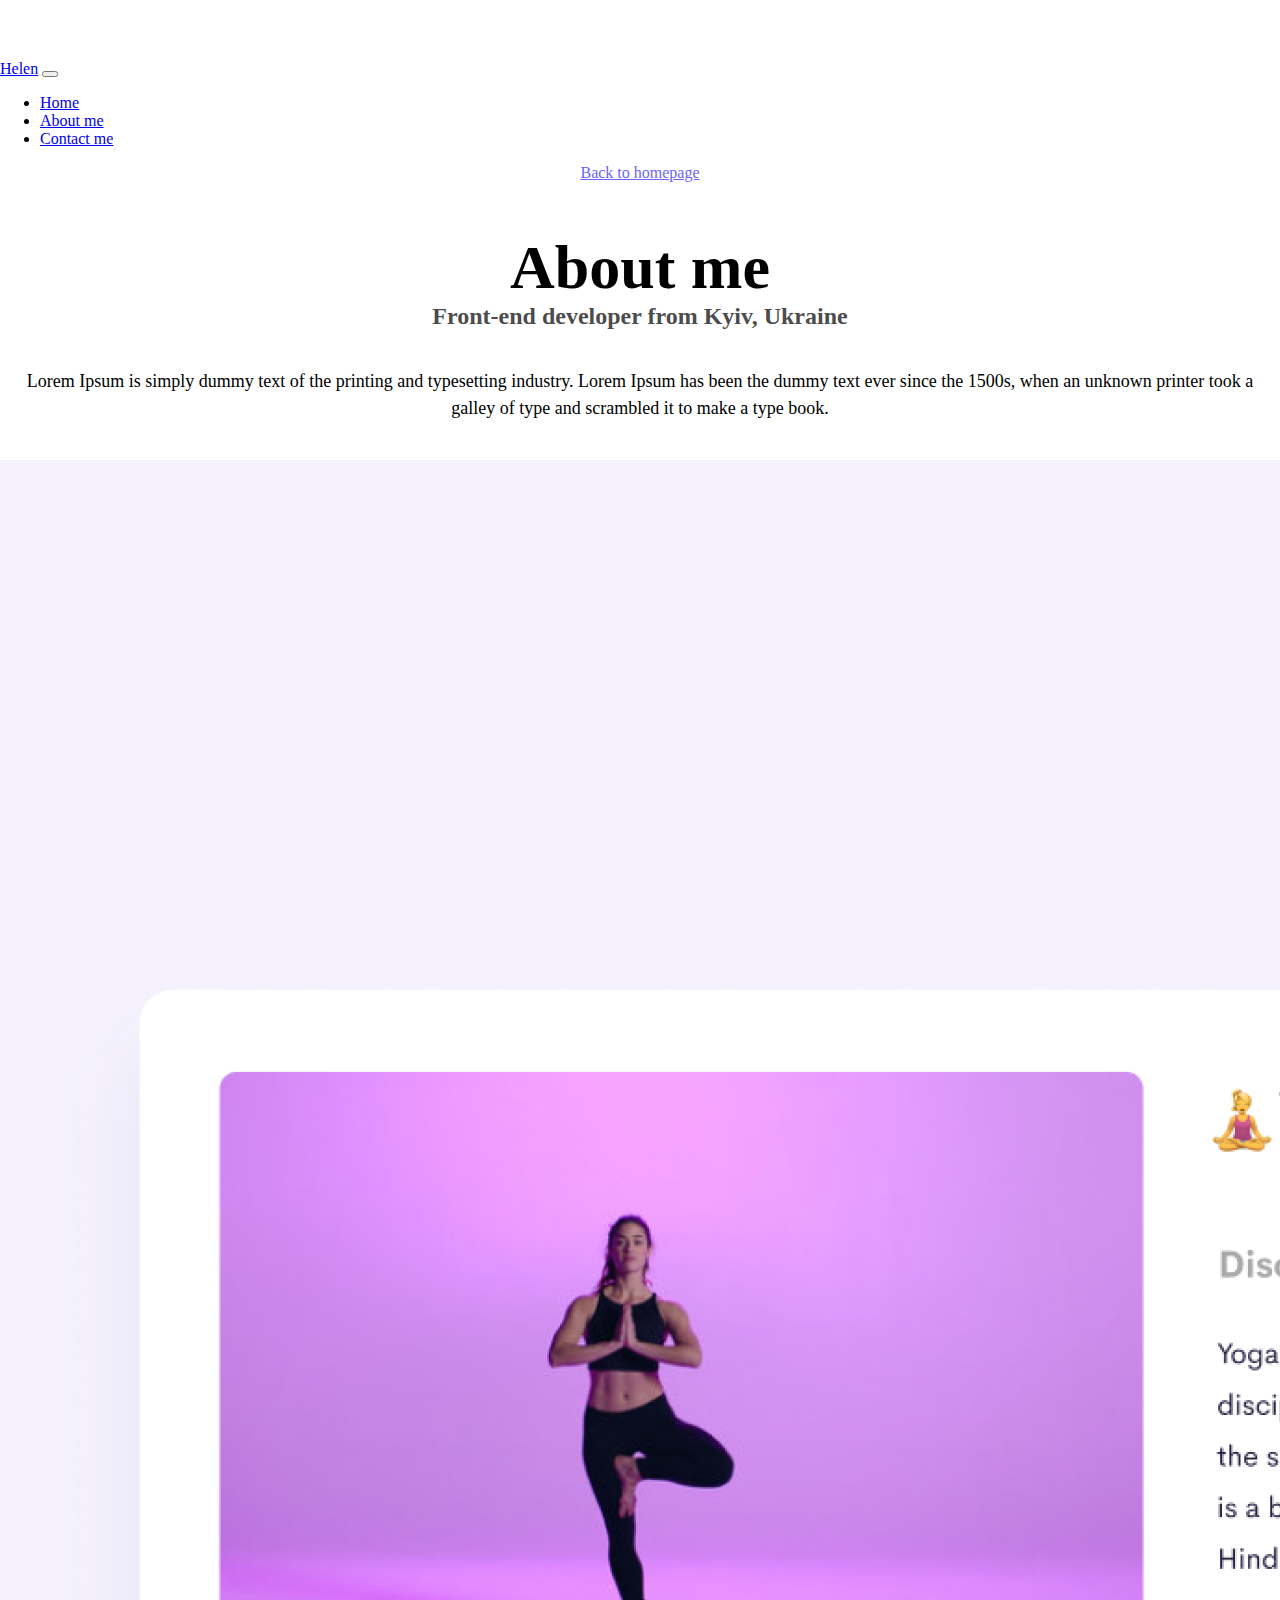
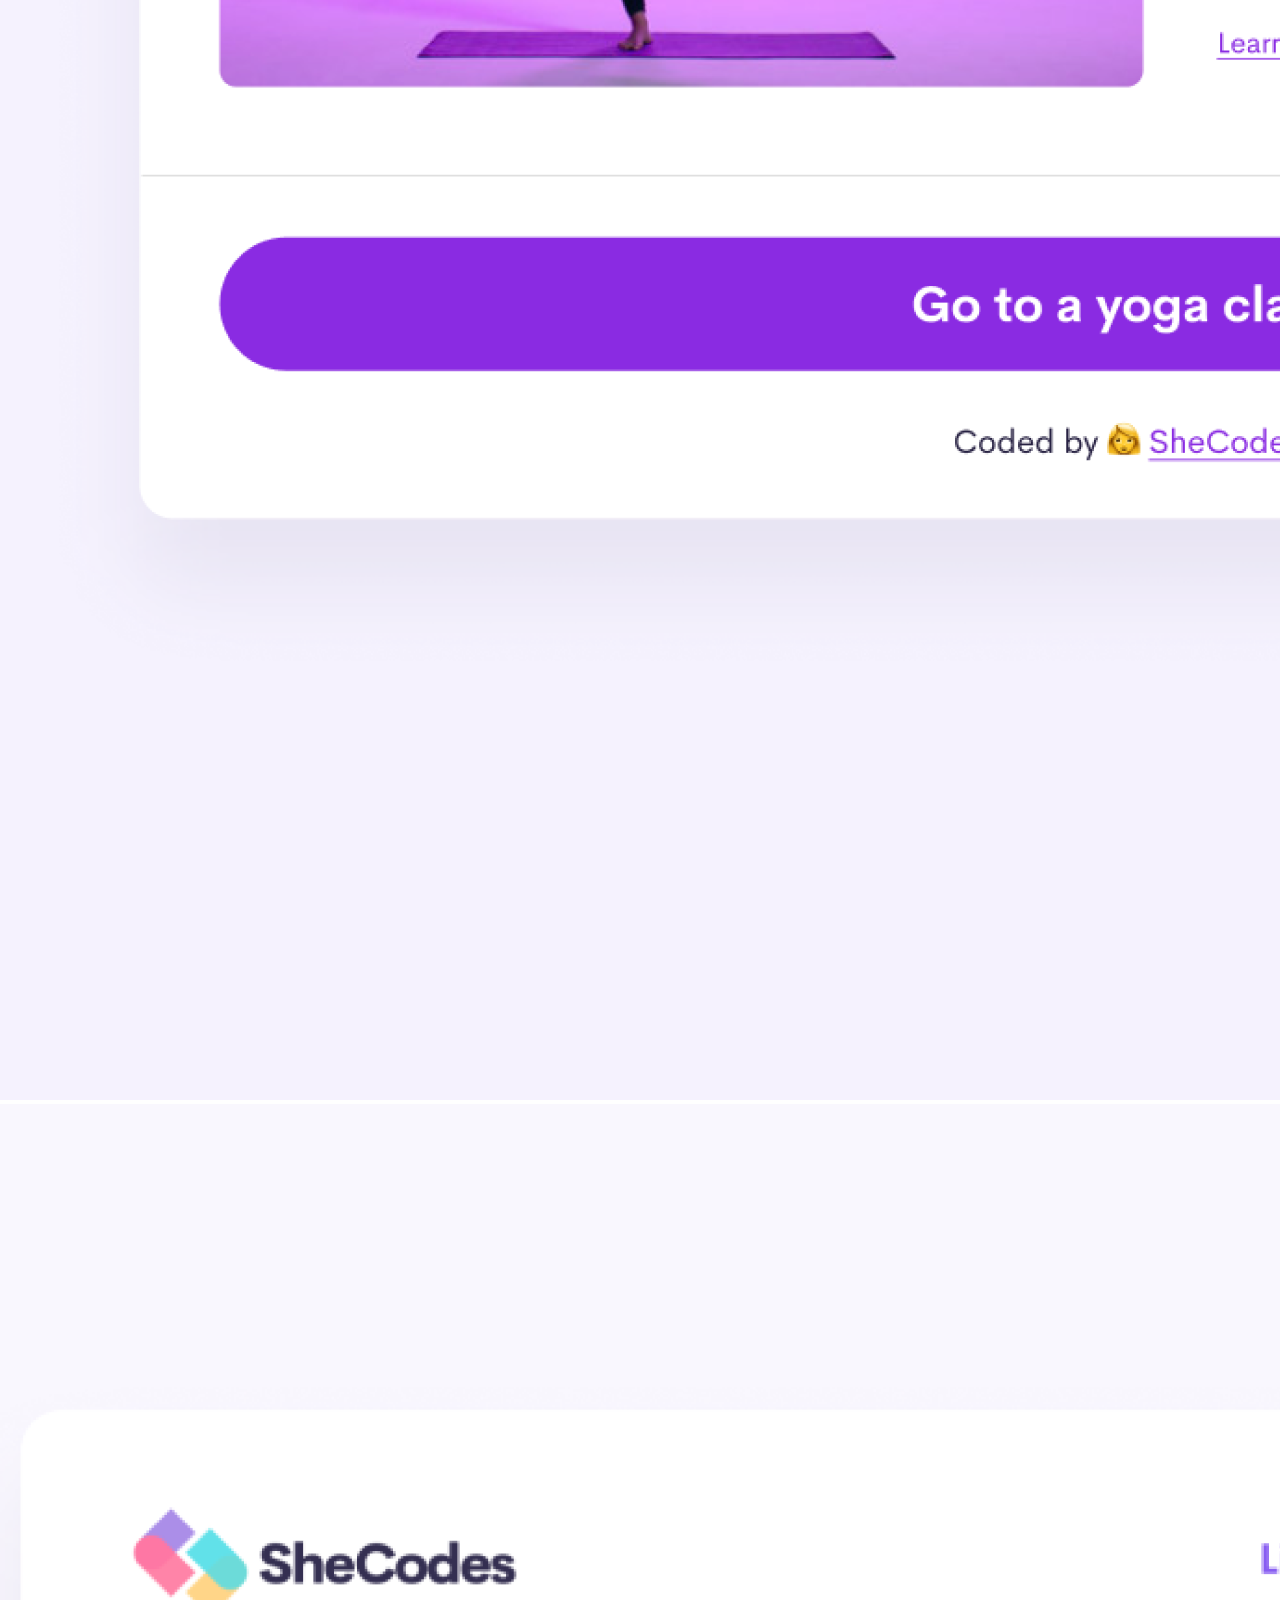
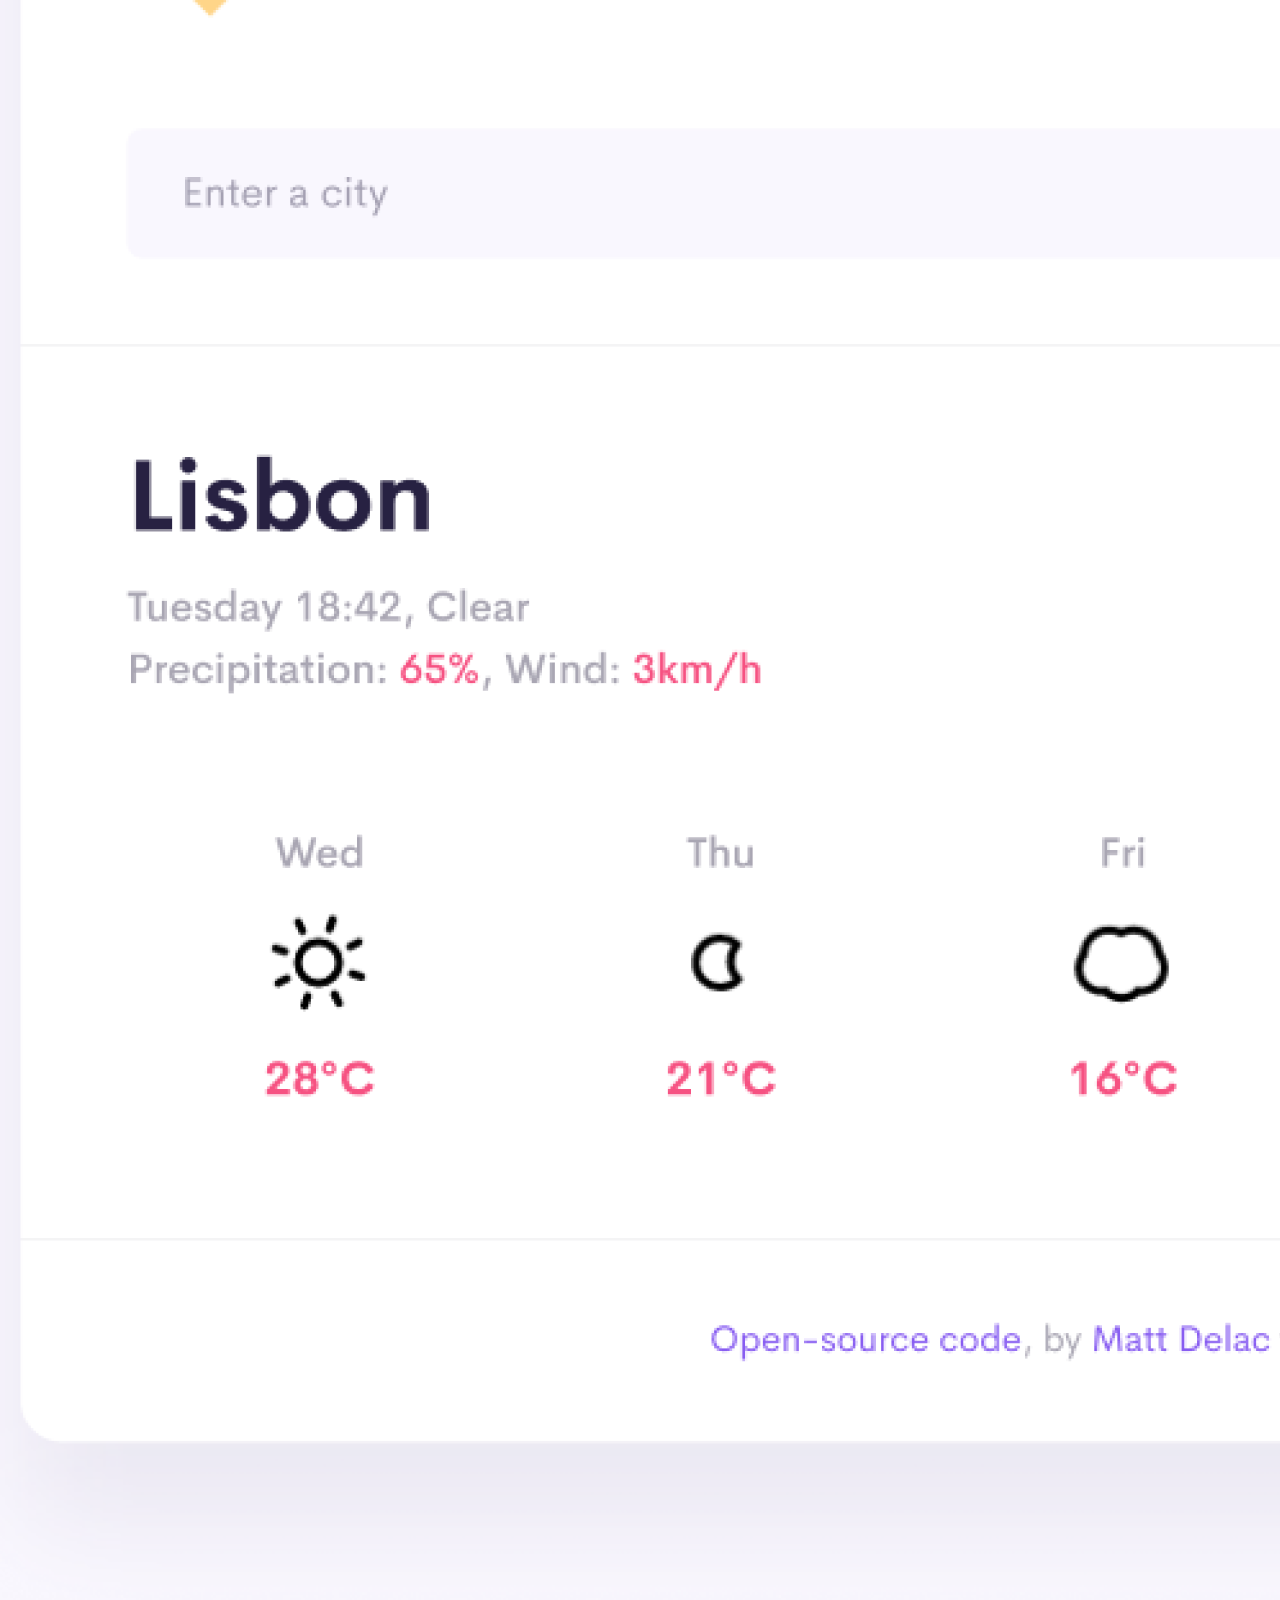
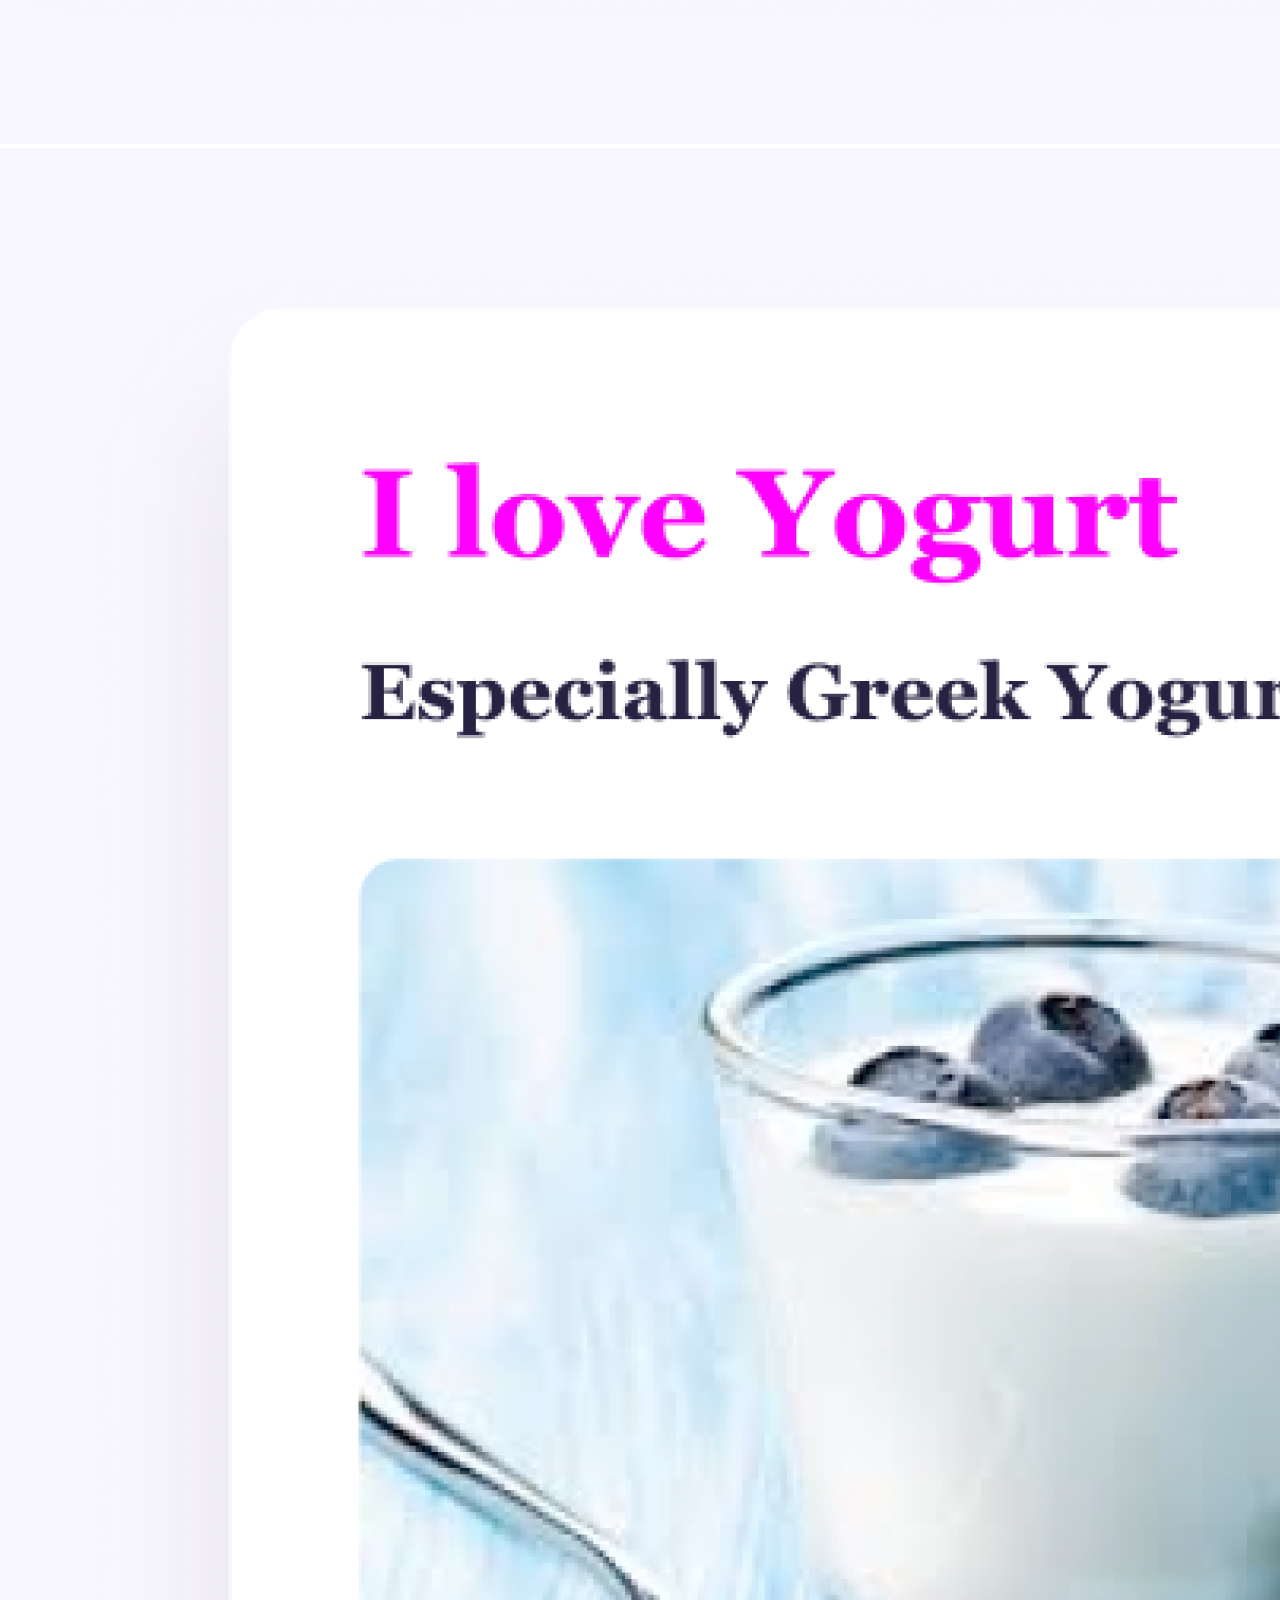
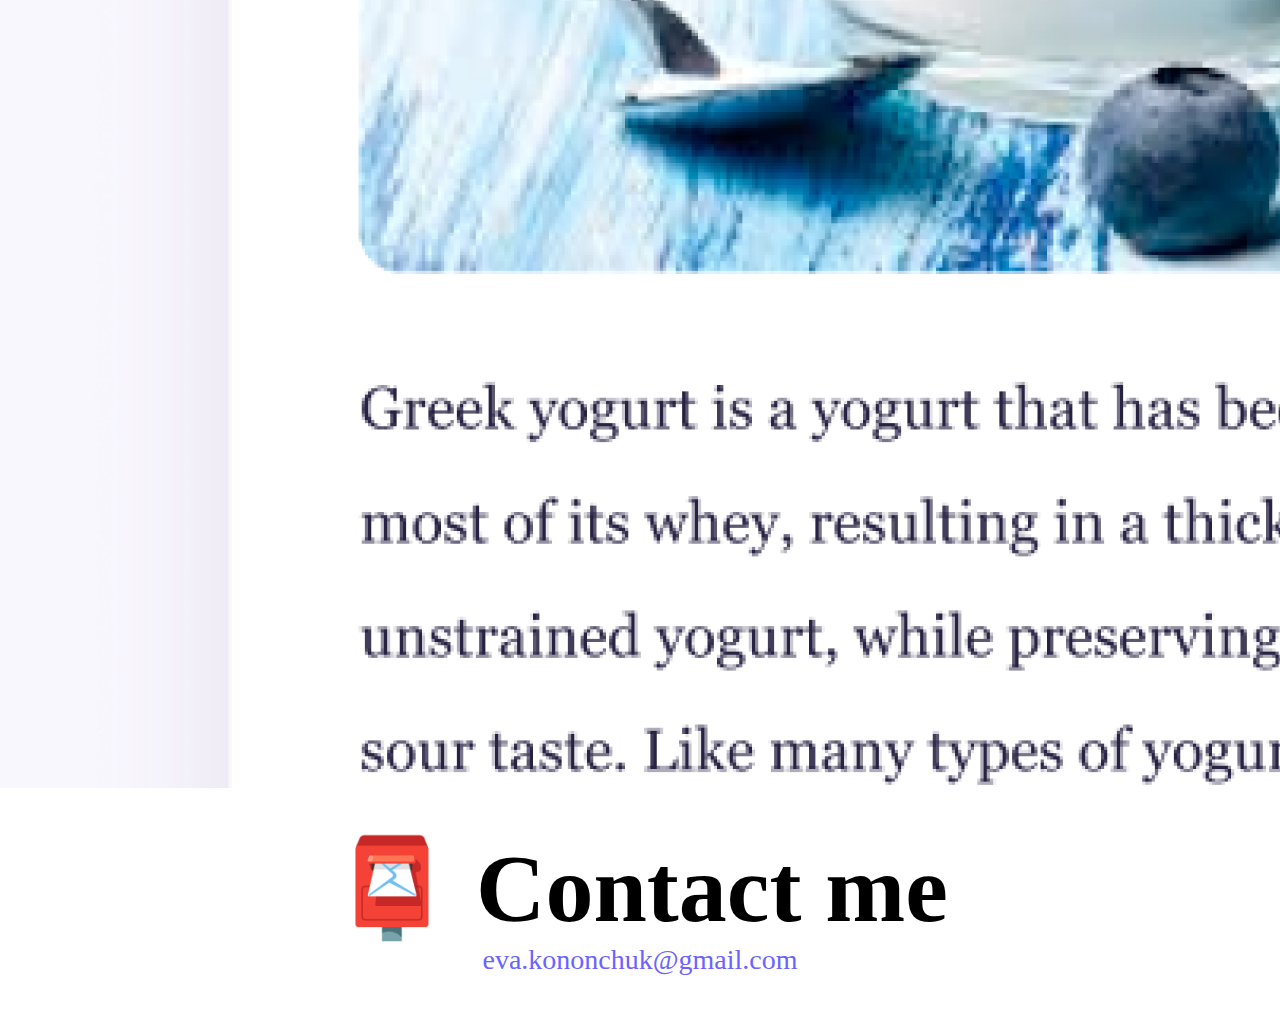
==== about.html @ f8b9bbed "add basement from week two" ====
<!DOCTYPE html>
<html lang="en">
  <head>
    <meta charset="UTF-8" />
    <meta http-equiv="X-UA-Compatible" content="IE=edge" />
    <meta name="viewport" content="width=device-width, initial-scale=1.0" />
    <link rel="stylesheet" href="styles/style.css" />
    <title>About Helen</title>
    <link
      href="https://cdn.jsdelivr.net/npm/bootstrap@5.3.0/dist/css/bootstrap.min.css"
      rel="stylesheet"
      integrity="sha384-9ndCyUaIbzAi2FUVXJi0CjmCapSmO7SnpJef0486qhLnuZ2cdeRhO02iuK6FUUVM"
      crossorigin="anonymous"
    />
    <script
      src="https://cdn.jsdelivr.net/npm/bootstrap@5.3.0/dist/js/bootstrap.bundle.min.js"
      integrity="sha384-geWF76RCwLtnZ8qwWowPQNguL3RmwHVBC9FhGdlKrxdiJJigb/j/68SIy3Te4Bkz"
      crossorigin="anonymous"
    ></script>
  </head>
  <body>
    <nav class="navbar navbar-expand-lg bg-body-tertiary">
      <div class="container-fluid">
        <a class="navbar-brand" href="index.html">Helen</a>
        <button
          class="navbar-toggler"
          type="button"
          data-bs-toggle="collapse"
          data-bs-target="#navbarNav"
          aria-controls="navbarNav"
          aria-expanded="false"
          aria-label="Toggle navigation"
        >
          <span class="navbar-toggler-icon"></span>
        </button>
        <div class="collapse navbar-collapse" id="navbarNav">
          <ul class="navbar-nav">
            <li class="nav-item">
              <a class="nav-link" href="index.html">Home</a>
            </li>
            <li class="nav-item">
              <a class="nav-link active" aria-current="page" href="about.html"
                >About me</a
              >
            </li>
            <li class="nav-item">
              <a class="nav-link" href="about.html#contact">Contact me</a>
            </li>
          </ul>
        </div>
      </div>
    </nav>

    <a href="index.html" class="homepage-link">Back to homepage</a>
    <div class="wrap-header">
      <h1>About me</h1>
      <h3>Front-end developer from Kyiv, Ukraine</h3>
      <p>
        Lorem Ipsum is simply dummy text of the printing and typesetting
        industry. Lorem Ipsum has been the dummy text ever since the 1500s, when
        an unknown printer took a galley of type and scrambled it to make a type
        book.
      </p>
    </div>

    <div class="container">
      <div class="row">
        <div class="col-sm-4">
          <img
            class="img-fluid p-2 shadow-lg rounded-2"
            src="images/yoga.png"
          />
        </div>
        <div class="col-sm-4">
          <img
            class="img-fluid p-2 shadow-lg rounded-2"
            src="images/weather.png"
          />
        </div>
        <div class="col-sm-4">
          <img
            class="img-fluid p-2 shadow-lg rounded-2"
            src="images/yogurt.png"
          />
        </div>
      </div>
    </div>

    <div id="contact">
      <h1>📮 Contact me</h1>
      <a href="mailto:eva.kononchuk@gmail.com" class="email-link"
        >eva.kononchuk@gmail.com</a
      >
    </div>
  </body>
</html>
---- styles/style.css ----
:root {
  --primary-color: #6c63ff;
  --secondary-color: #f5f2fe;
  --box-shadow: 0 5px 10px rgba(0, 0, 0, 0.3);
}

body {
  margin: 60px auto;
}

h1,
h2,
h3 {
  margin: 0;
}

h1 {
  font-size: 96px;
}

h2 {
  font-size: 48px;
}

h3 {
  font-size: 24px;
  opacity: 0.7;
}

p {
  padding: 20px 0;
  border-radius: 4px;
  font-size: 18px;
  line-height: 1.5;
}

.wrap-header {
  text-align: center;
  margin-top: 50px;
}

.wrap-header p {
  padding: 20px;
}

.wrap-header h1 {
  font-size: 62px;
}

.wrap-body {
  margin: 50px 0;
}

.wrap-body a {
  padding: 10px 20px;
  color: var(--secondary-color);
  background-color: var(--primary-color);
  border: 1px solid var(--primary-color);
  border-radius: 5px;
}

.wrap-body a:hover {
  color: var(--primary-color);
  border: 1px solid var(--primary-color);
}

.navigation-links {
  display: flex;
  margin: 40px 0;
  justify-content: center;
}

.navigation-links a {
  margin: 20px;
  border-radius: 4px;
  padding: 20px 15px;
  text-decoration: none;
  text-transform: capitalize;
}

.contact-link {
  background: var(--primary-color);
  box-shadow: var(--box-shadow);
  color: white;
}

.about-link {
  color: var(--primary-color);
  border: 1px solid var(--primary-color);
}

.homepage-link {
  color: var(--primary-color);
  text-align: center;
  display: block;
}

.about-paragraphs {
  display: flex;
  margin: 30px 0;
}

.about-paragraphs p {
  margin: 10px;
  text-align: center;
  padding: 20px;
  background: var(--secondary-color);
}

.email-link {
  display: flex;
  justify-content: center;
  color: var(--primary-color);
  font-size: 28px;
  text-decoration: none;
}

.email-link:hover {
  text-decoration: underline;
}

#contact {
  text-align: center;
}

.container {
  margin-bottom: 40px;
}
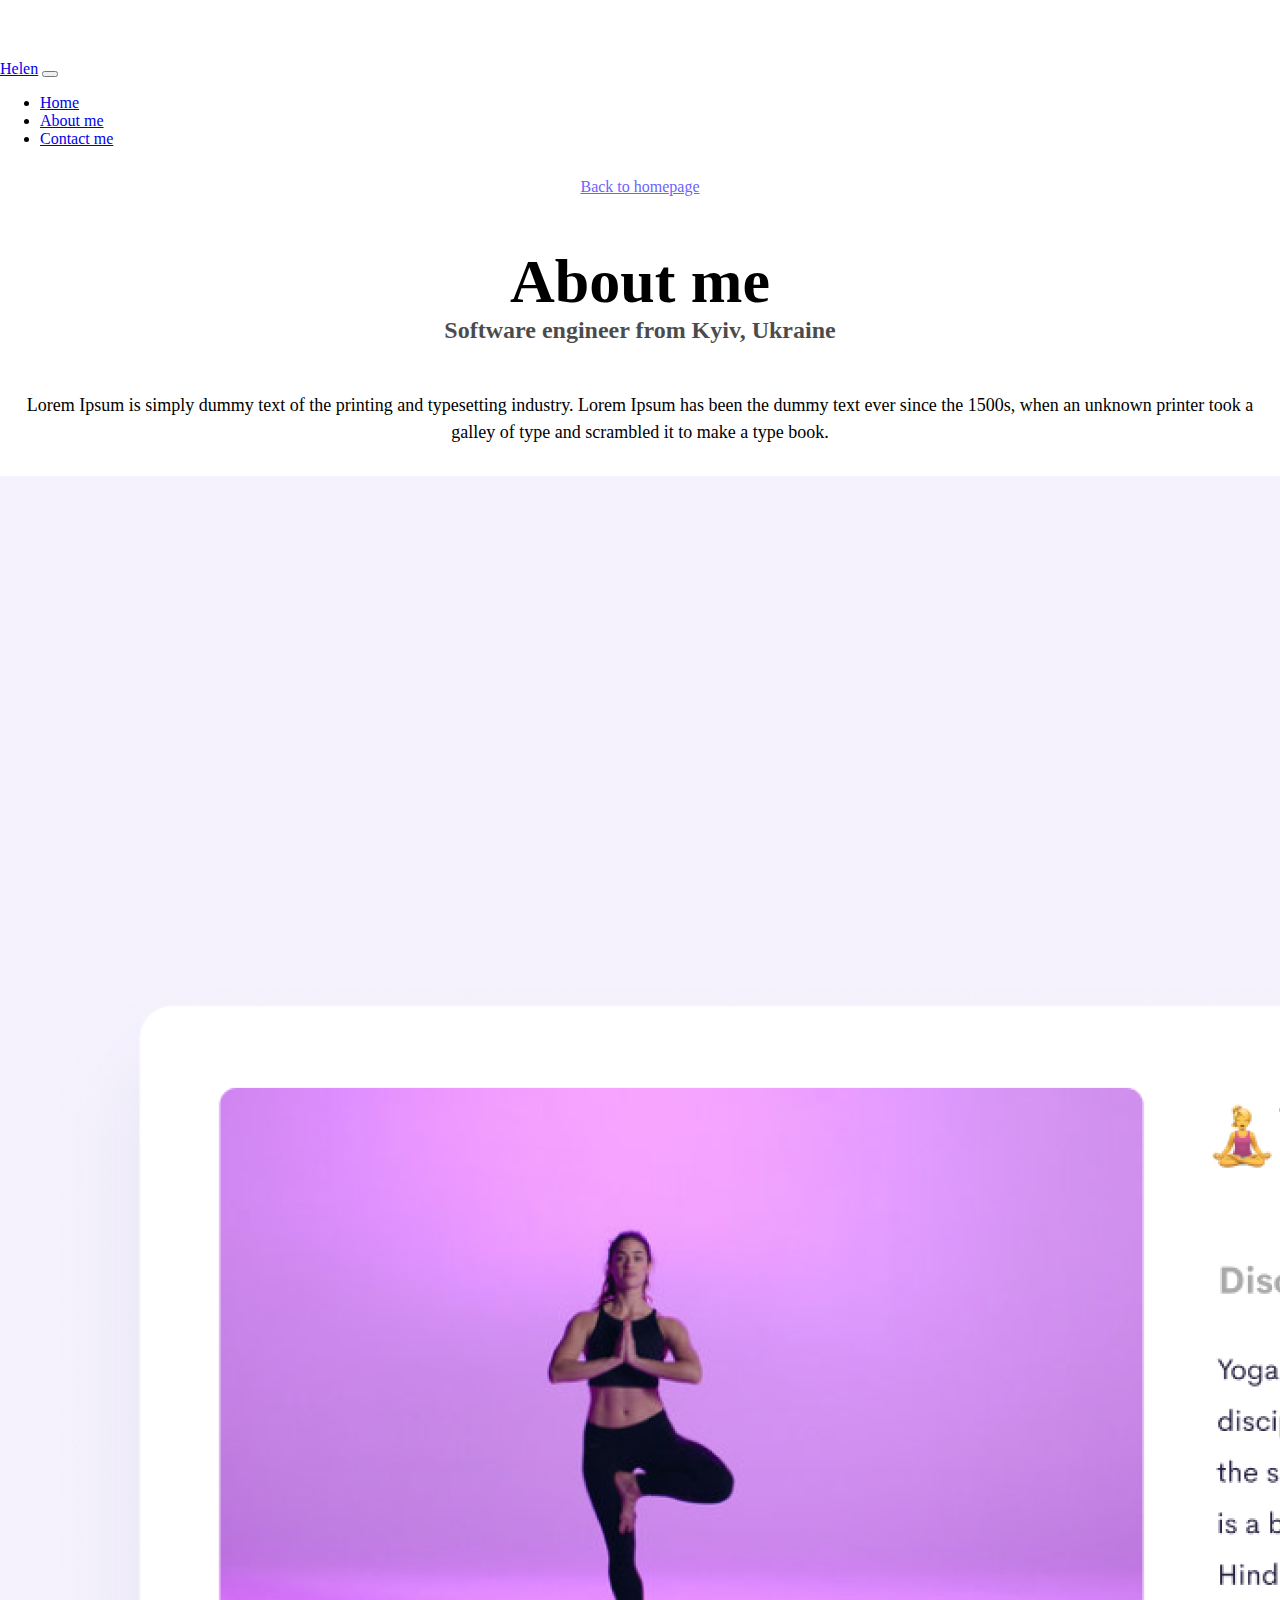
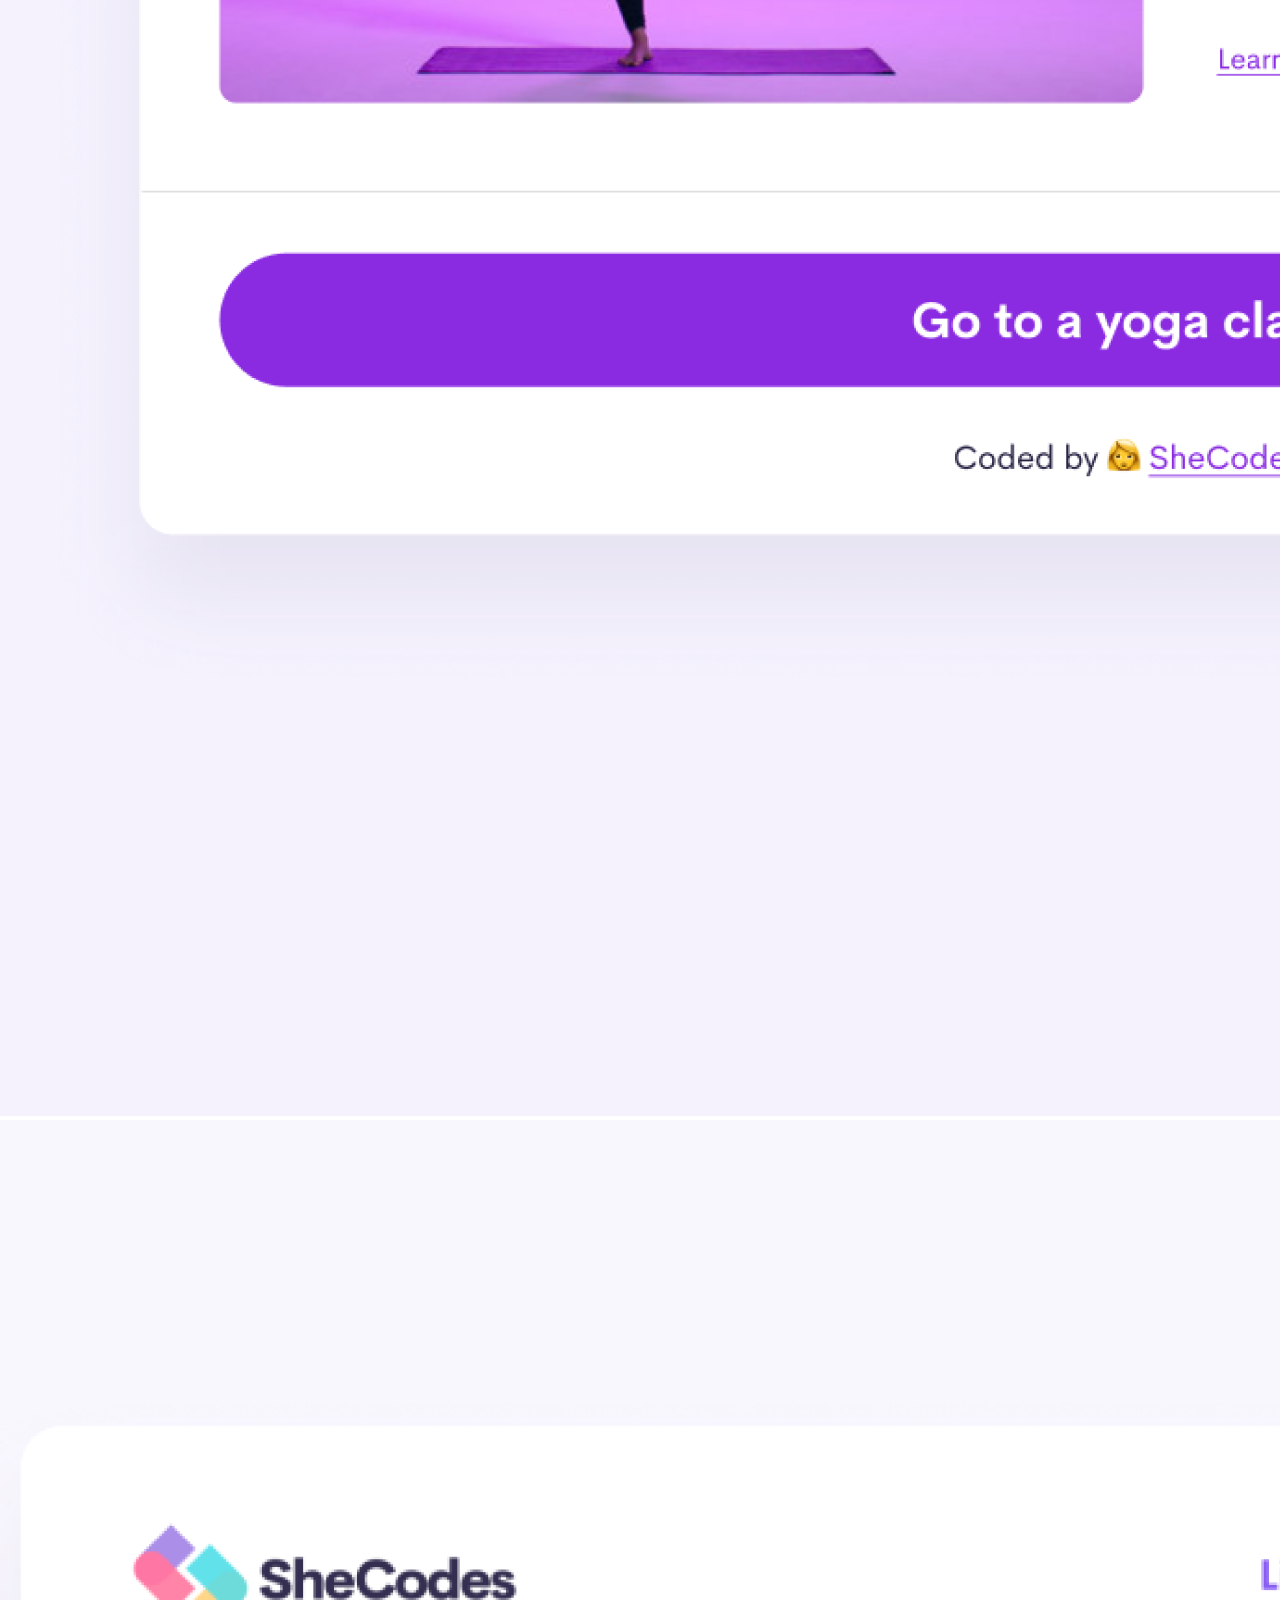
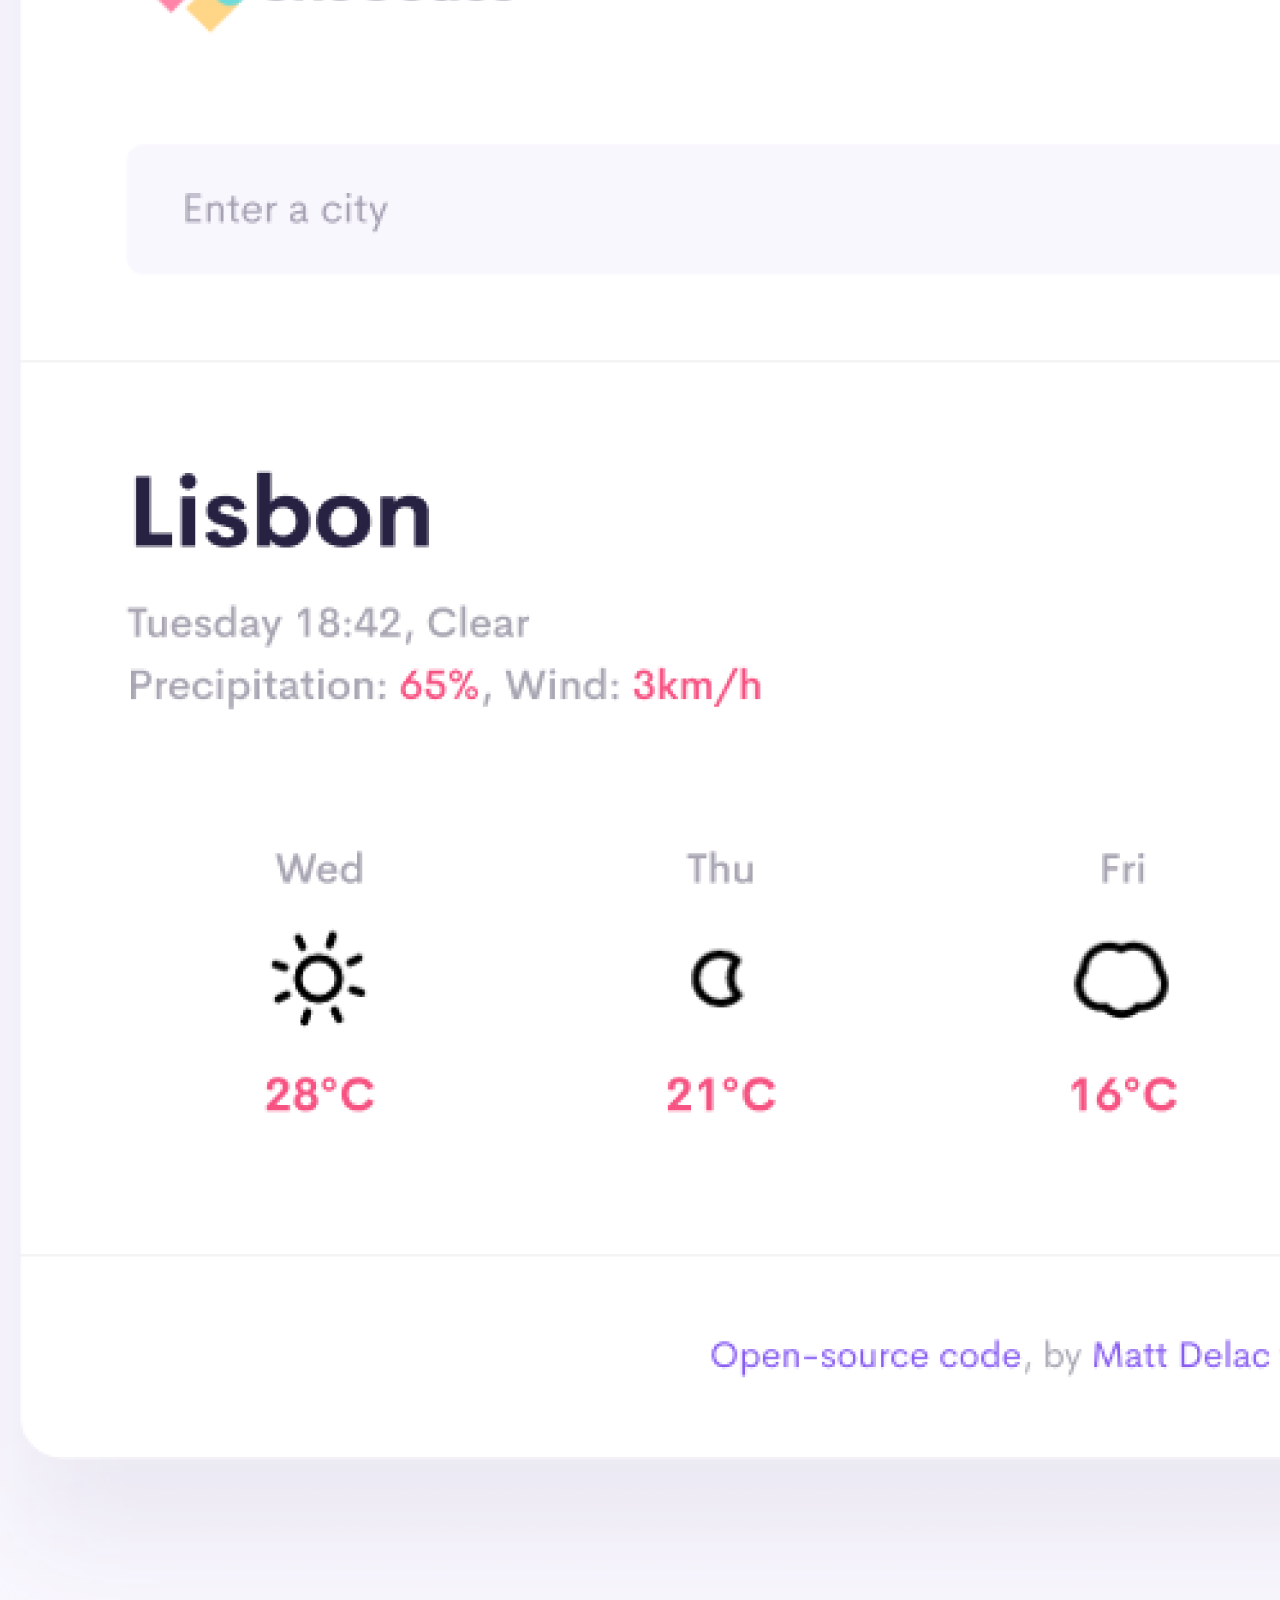
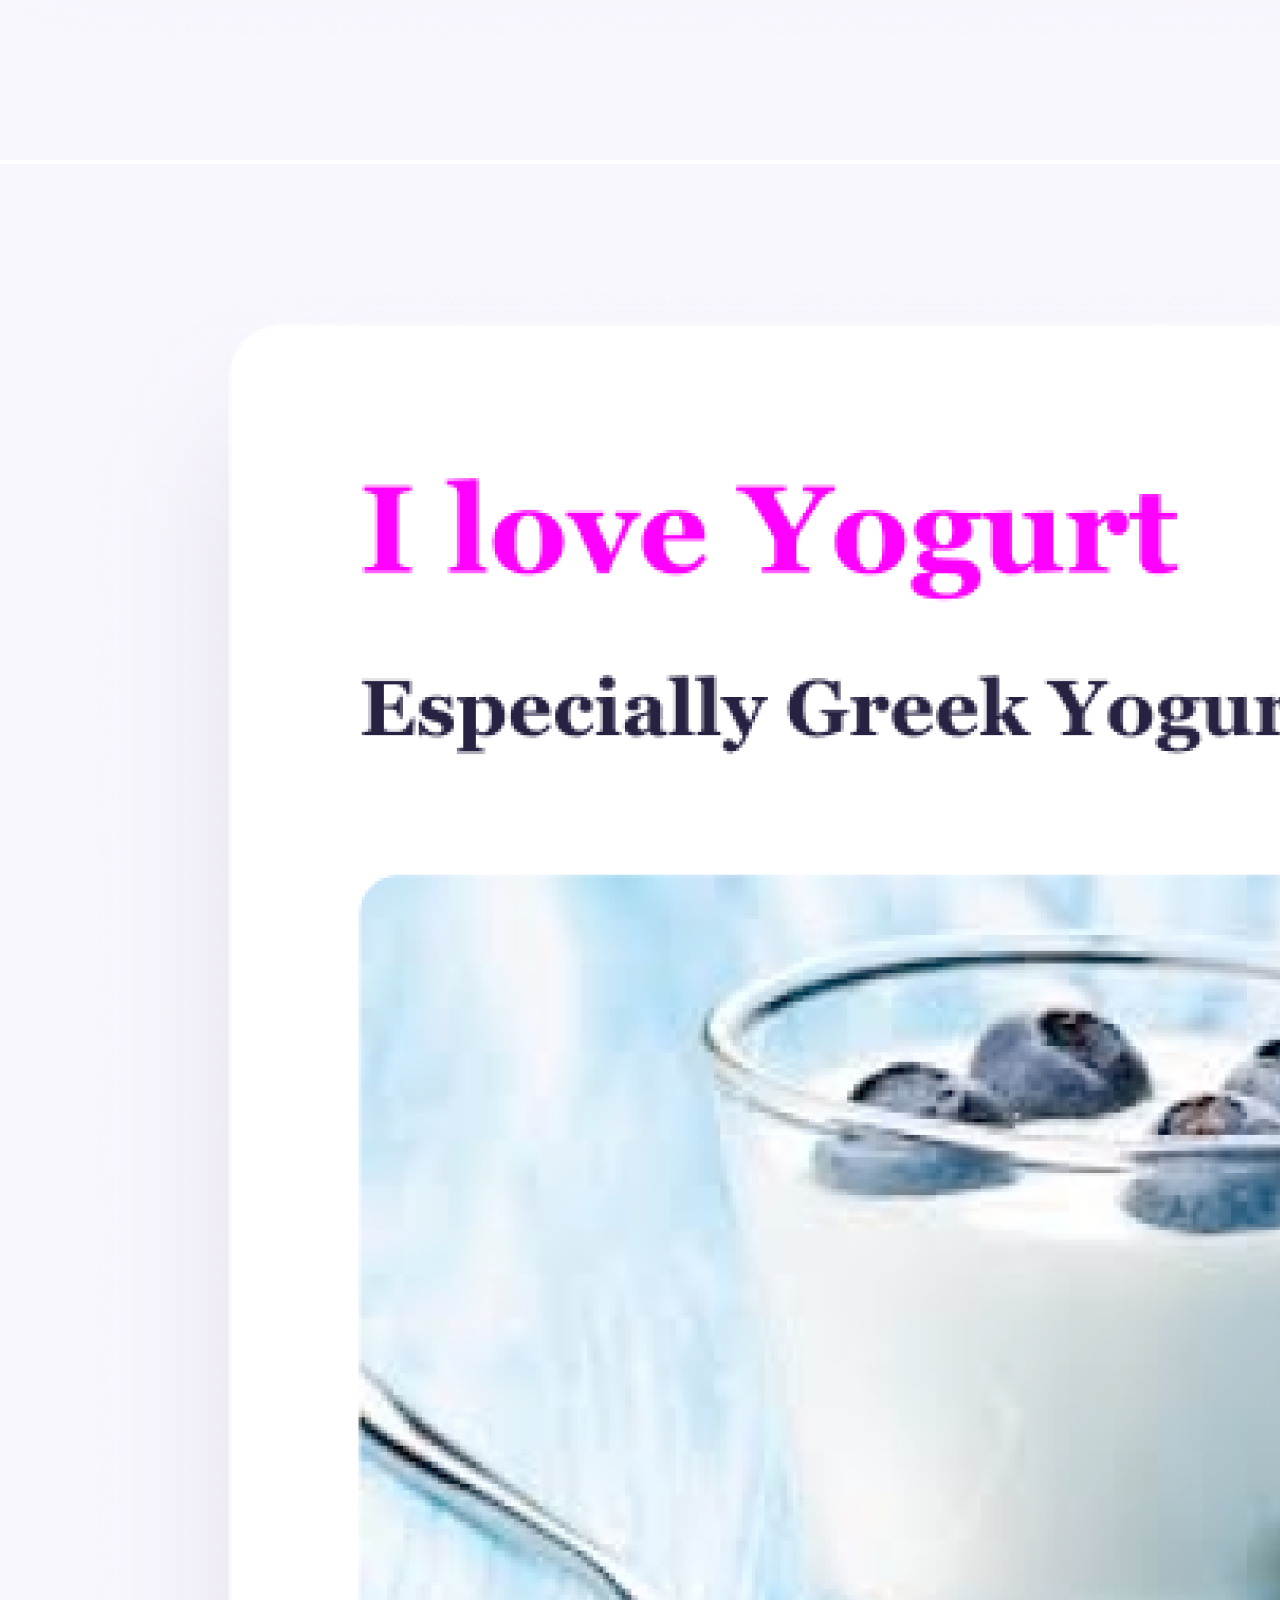
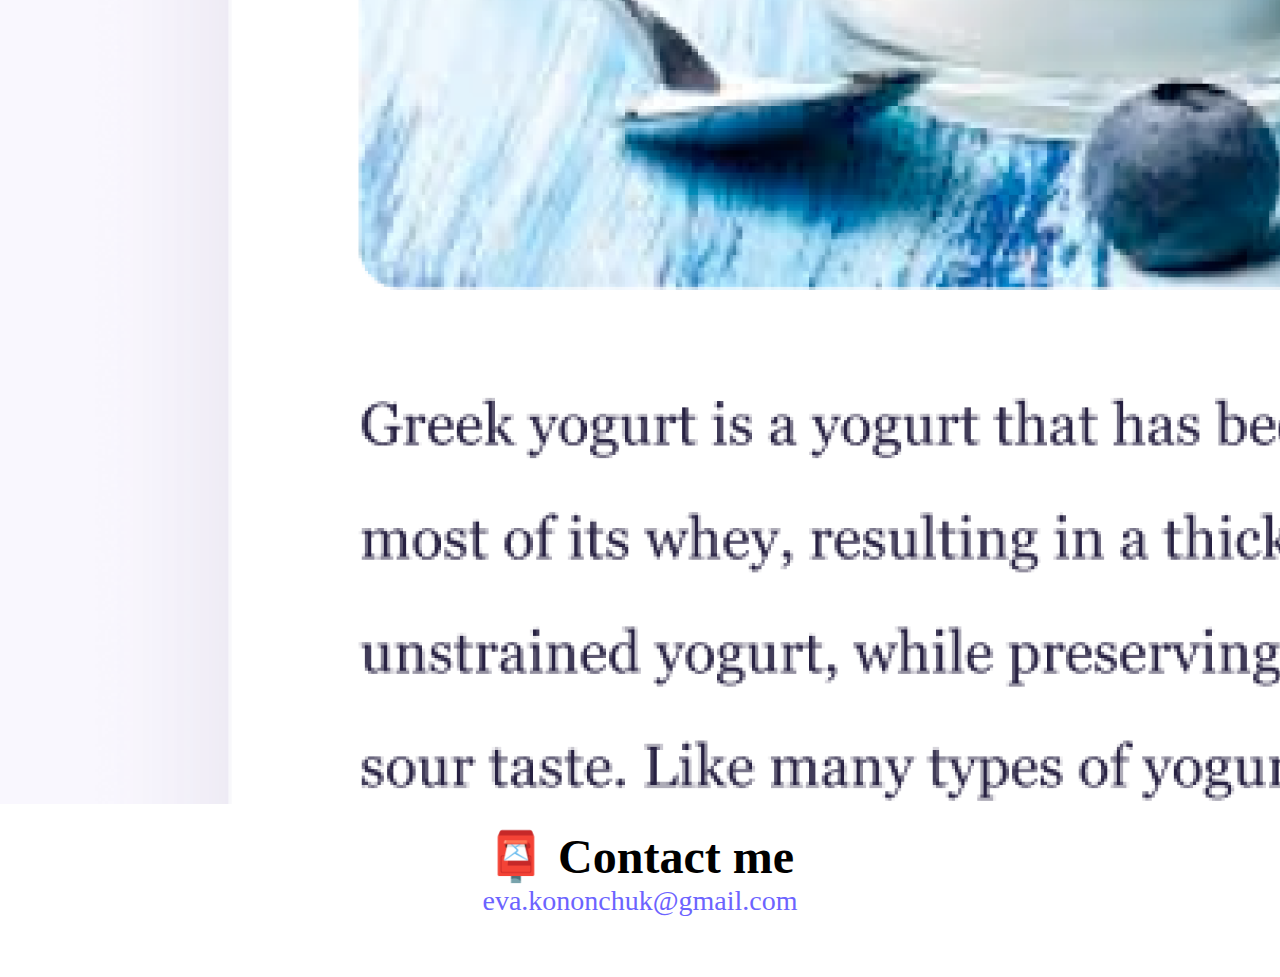
==== commit a420a16d: "updated media queries" ====
--- a/about.html
+++ b/about.html
@@ -52,42 +52,39 @@
     </nav>
 
     <a href="index.html" class="homepage-link">Back to homepage</a>
-    <div class="wrap-header">
-      <h1>About me</h1>
-      <h3>Front-end developer from Kyiv, Ukraine</h3>
-      <p>
-        Lorem Ipsum is simply dummy text of the printing and typesetting
-        industry. Lorem Ipsum has been the dummy text ever since the 1500s, when
-        an unknown printer took a galley of type and scrambled it to make a type
-        book.
-      </p>
+    <div class="container">
+      <div class="wrap-header">
+        <h1>About me</h1>
+        <h3>Software engineer from Kyiv, Ukraine</h3>
+        <p>
+          Lorem Ipsum is simply dummy text of the printing and typesetting
+          industry. Lorem Ipsum has been the dummy text ever since the 1500s,
+          when an unknown printer took a galley of type and scrambled it to make
+          a type book.
+        </p>
+      </div>
     </div>
 
-    <div class="container">
-      <div class="row">
-        <div class="col-sm-4">
-          <img
-            class="img-fluid p-2 shadow-lg rounded-2"
-            src="images/yoga.png"
-          />
-        </div>
-        <div class="col-sm-4">
-          <img
-            class="img-fluid p-2 shadow-lg rounded-2"
-            src="images/weather.png"
-          />
-        </div>
-        <div class="col-sm-4">
-          <img
-            class="img-fluid p-2 shadow-lg rounded-2"
-            src="images/yogurt.png"
-          />
-        </div>
+    <div class="row">
+      <div class="col-sm-4">
+        <img class="img-fluid p-2 shadow-lg rounded-2" src="images/yoga.png" />
+      </div>
+      <div class="col-sm-4">
+        <img
+          class="img-fluid p-2 shadow-lg rounded-2"
+          src="images/weather.png"
+        />
+      </div>
+      <div class="col-sm-4">
+        <img
+          class="img-fluid p-2 shadow-lg rounded-2"
+          src="images/yogurt.png"
+        />
       </div>
     </div>
 
     <div id="contact">
-      <h1>📮 Contact me</h1>
+      <h2>📮 Contact me</h2>
       <a href="mailto:eva.kononchuk@gmail.com" class="email-link"
         >eva.kononchuk@gmail.com</a
       >
--- a/styles/style.css
+++ b/styles/style.css
@@ -1,3 +1,37 @@
+@media (max-width: 576px) {
+  .container .wrap-header h1 {
+    font-size: 38px;
+  }
+
+  .container .wrap-header h3 {
+    font-size: 20px;
+  }
+
+  .container .navigation-links {
+    margin: 20px 0;
+  }
+
+  img {
+    display: none;
+  }
+
+  .wrap-body p {
+    padding-bottom: 0;
+  }
+
+  .media-hide {
+    display: none;
+  }
+
+  .wrap-body {
+    text-align: center;
+  }
+  /*--about.html--*/
+  #contact .email-link {
+    font-size: 20px;
+  }
+}
+
 :root {
   --primary-color: #6c63ff;
   --secondary-color: #f5f2fe;
@@ -40,7 +74,8 @@
 }
 
 .wrap-header p {
-  padding: 20px;
+  padding: 30px 10px;
+  margin-bottom: 0;
 }
 
 .wrap-header h1 {
@@ -93,6 +128,7 @@
   color: var(--primary-color);
   text-align: center;
   display: block;
+  margin-top: 30px;
 }
 
 .about-paragraphs {
@@ -121,8 +157,5 @@
 
 #contact {
   text-align: center;
+  margin-top: 20px;
 }
-
-.container {
-  margin-bottom: 40px;
-}
